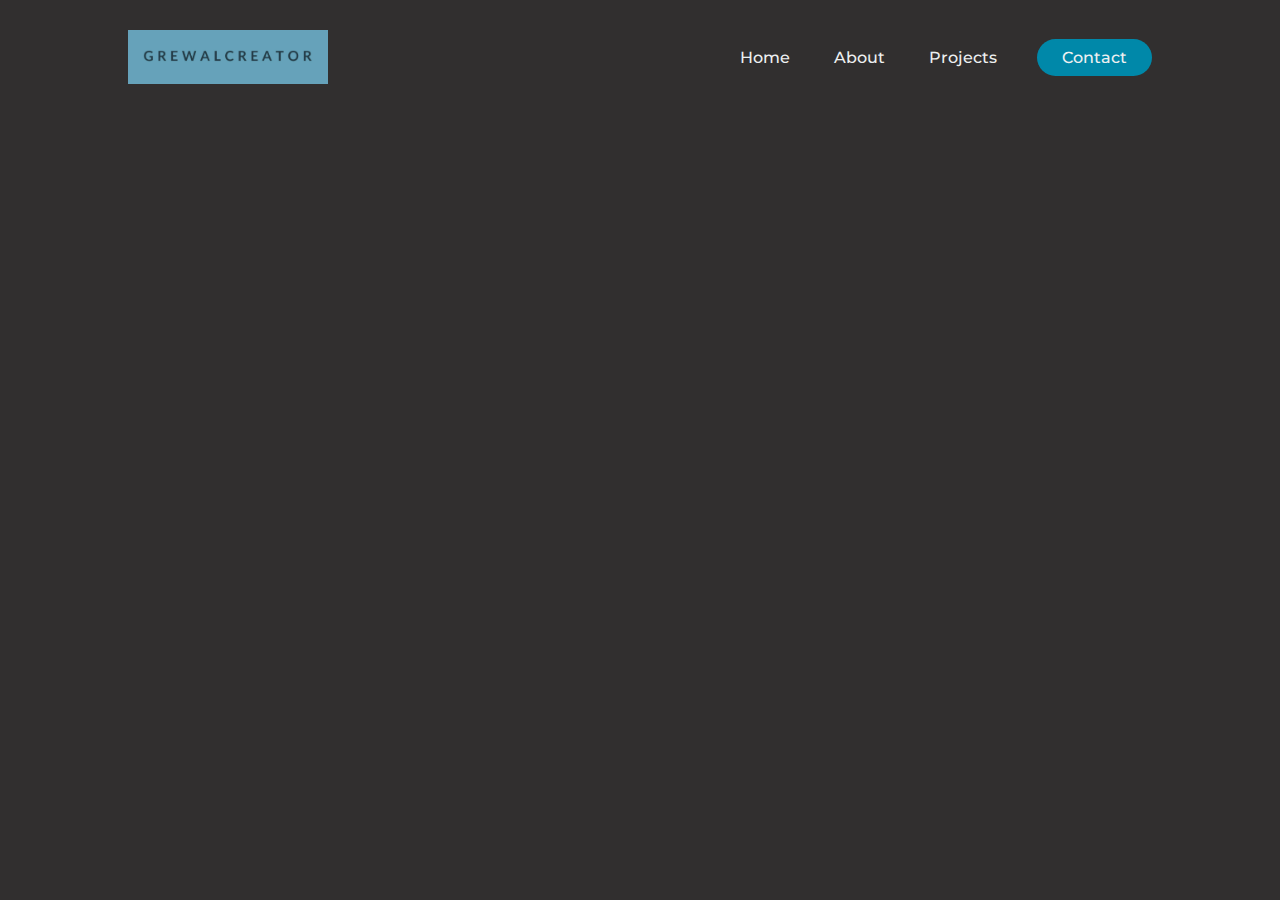
==== index.html @ 419777a7 ":zzz: first commit through VS code" ====
<!DOCTYPE html>
<html lang="en">
<head>
    <script src="https://code.jquery.com/jquery-1.10.2.js"></script>
    <link rel="stylesheet" href="styles.css">
    <meta charset="UTF-8">
    <meta http-equiv="X-UA-Compatible" content="IE=edge">
    <meta name="viewport" content="width=device-width, initial-scale=1.0">
    <title>GrewalCreator Portfolio</title>
</head>
<body>
    
    <!--Navigation bar-->
    <div id="nav-placeholder">
    
    </div>
    
    <script>
        $(function () {
            $("#nav-placeholder").load("navigation.html");
        });
    </script>
    <!--end of Navigation bar-->
        
    
</body>
</html>
---- styles.css ----
@import url('https://fonts.googleapis.com/css2?family=Montserrat:wght@500&display=swap');

*{
    box-sizing: border-box;
    margin: 0;
    padding: 0;
    background-color: rgb(49, 47, 47);
}

.logo {
    width: 200px;
    height: auto;
}

ul, a, button{
    font-family:"Montserrat", sans-serif;
    font-weight: 500;
    font-size: 16px;
    color: #edf0f1;
    text-decoration: none;
}

header{
    display: flex;
    justify-content: flex-end;
    align-items: center;
    padding: 30px 10%;
}

.logo{
    cursor: pointer;
    margin-right: auto;
}

.nav{
    list-style: none;
}

.nav li{
    display: inline-block;
    padding: 0px 20px;
}

.nav li a{
    transition: all 0.3s ease 0s
}

.nav li a:hover{
    color: #0088a9;
}

button{
    margin-left: 20px;
    padding: 9px 25px;
    background-color: rgba(0,136,169,1);
    border: none;
    border-radius: 50px;
    cursor: pointer;
    transition: all 0.3s ease 0s
}

button:hover{
    background-color: rgba(0, 136, 169, 0.8);
}
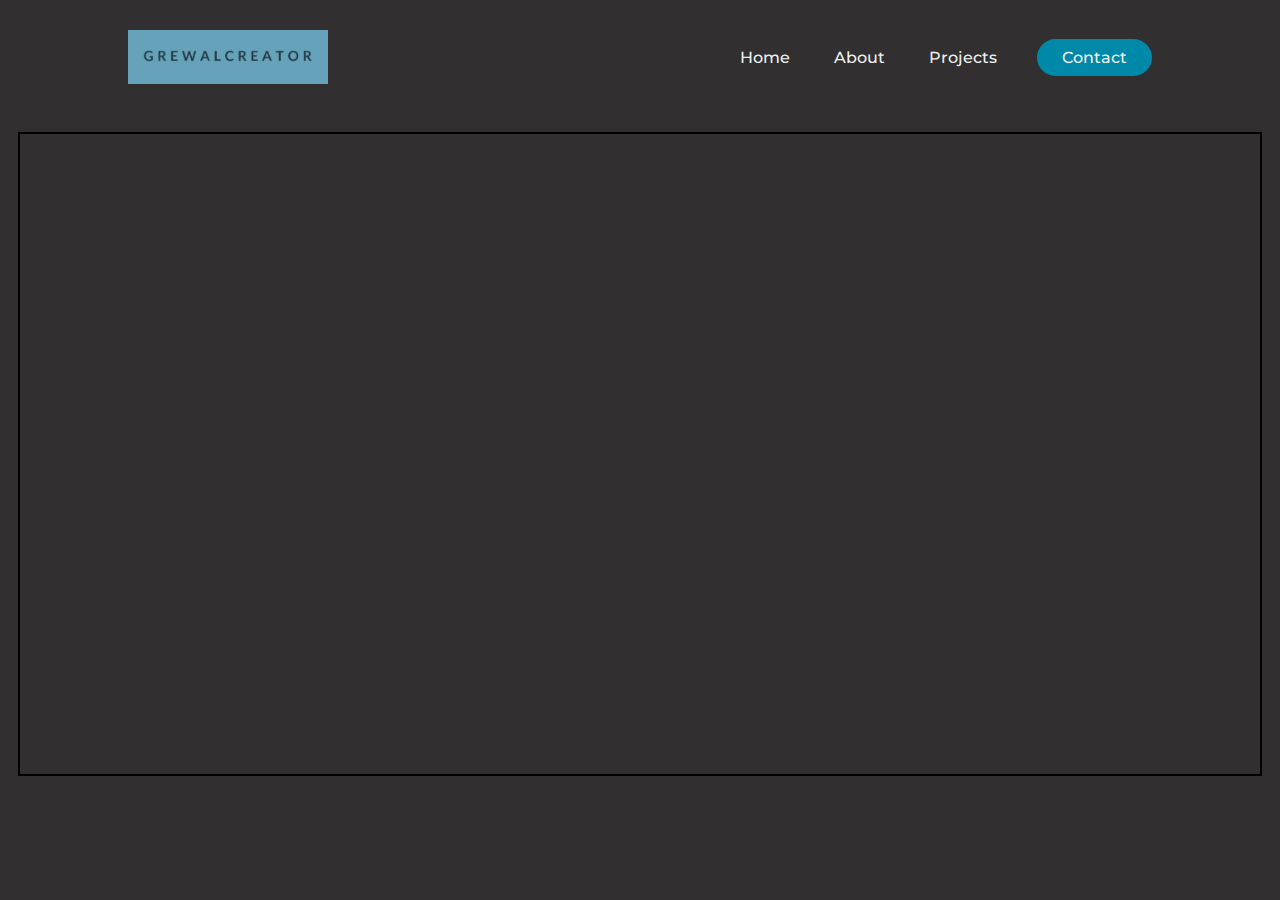
==== commit 97502c08: "Added Miniature Caleb Icon In Corner Of Home BG" ====
--- a/index.html
+++ b/index.html
@@ -2,14 +2,17 @@
 <html lang="en">
 <head>
     <script src="https://code.jquery.com/jquery-1.10.2.js"></script>
+    
+    <!--Link Style Sheet-->
     <link rel="stylesheet" href="styles.css">
     <meta charset="UTF-8">
     <meta http-equiv="X-UA-Compatible" content="IE=edge">
+
+    <!--Allow Website To Be Responsive-->
     <meta name="viewport" content="width=device-width, initial-scale=1.0">
     <title>GrewalCreator Portfolio</title>
 </head>
 <body>
-    
     <!--Navigation bar-->
     <div id="nav-placeholder">
     
@@ -21,7 +24,10 @@
         });
     </script>
     <!--end of Navigation bar-->
+    
+    <div class="bg-image">
         
+    </div>
     
 </body>
 </html>--- a/styles.css
+++ b/styles.css
@@ -13,7 +13,7 @@
 }
 
 ul, a, button{
-    font-family:"Montserrat", sans-serif;
+    font-family: "Montserrat", sans-serif;
     font-weight: 500;
     font-size: 16px;
     color: #edf0f1;
@@ -63,7 +63,17 @@
     background-color: rgba(0, 136, 169, 0.8);
 }
 
+.bg-image{
+    margin: 20px;
+    outline: 2px solid black;
+    padding: 20em;
+    background-image:
+    url('../images/Bottom Right Caleb.png'),
+    url('../images/Stary-bg.jpg')
+    ;
+    background-repeat: no-repeat, no-repeat;
+    background-position: right bottom, center center;
+    background-size: 10% 10%, cover;
 
 
-
-
+}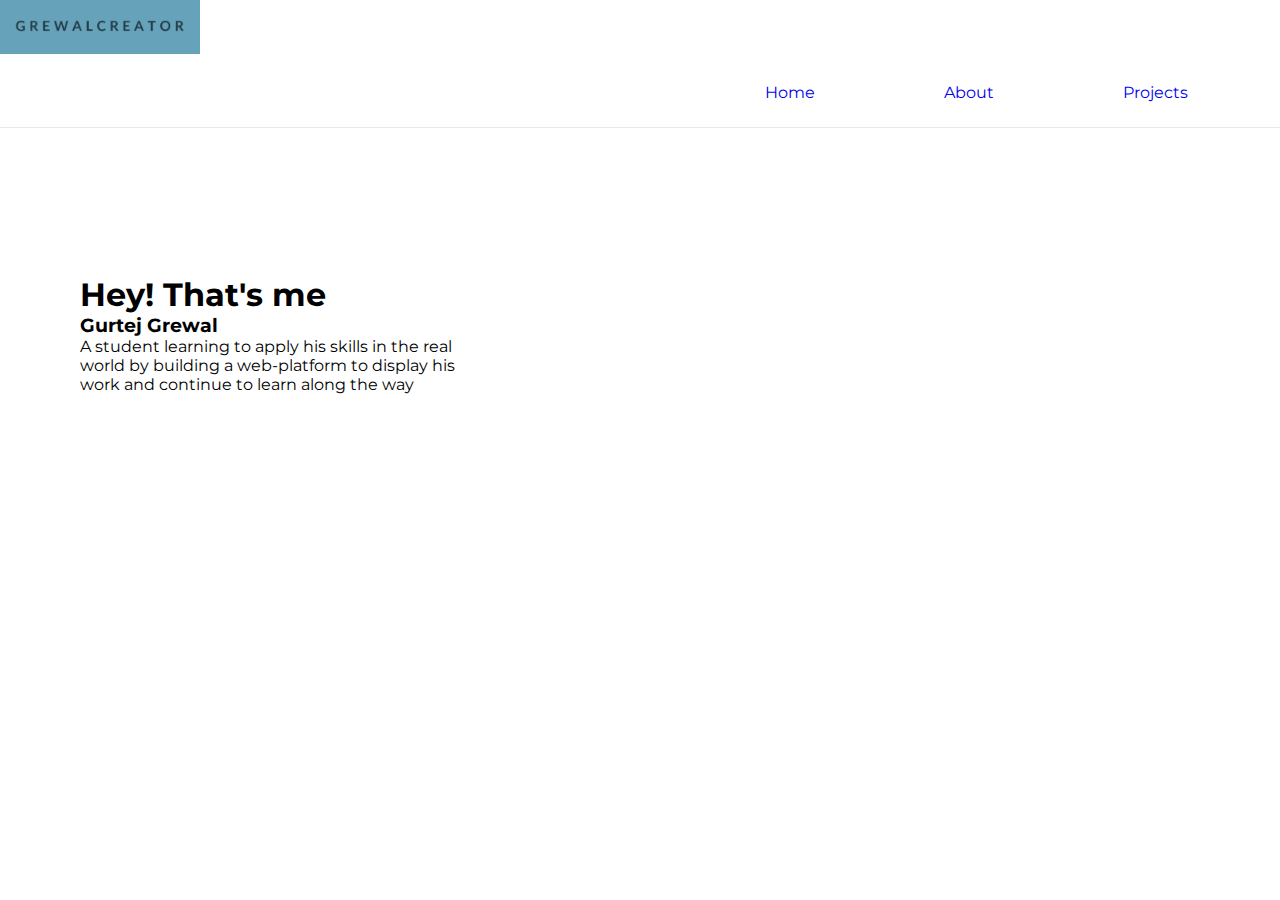
==== commit 075055ab: "CSS Redo. Increase Responsivness" ====
--- a/index.html
+++ b/index.html
@@ -1,33 +1,40 @@
 <!DOCTYPE html>
 <html lang="en">
-<head>
-    <script src="https://code.jquery.com/jquery-1.10.2.js"></script>
-    
-    <!--Link Style Sheet-->
-    <link rel="stylesheet" href="styles.css">
-    <meta charset="UTF-8">
-    <meta http-equiv="X-UA-Compatible" content="IE=edge">
 
-    <!--Allow Website To Be Responsive-->
-    <meta name="viewport" content="width=device-width, initial-scale=1.0">
-    <title>GrewalCreator Portfolio</title>
-</head>
-<body>
-    <!--Navigation bar-->
-    <div id="nav-placeholder">
-    
-    </div>
-    
-    <script>
-        $(function () {
-            $("#nav-placeholder").load("navigation.html");
-        });
-    </script>
-    <!--end of Navigation bar-->
-    
-    <div class="bg-image">
+    <head>
+        <script src="https://code.jquery.com/jquery-1.10.2.js"></script>
         
-    </div>
-    
-</body>
+        <!--Link Style Sheet-->
+        <link rel="stylesheet" href="styles.css">
+        <meta charset="UTF-8">
+        <meta http-equiv="X-UA-Compatible" content="IE=edge">
+
+        <!--Allow Website To Be Responsive-->
+        <meta name="viewport" content="width=device-width, initial-scale=1.0">
+        <title>GrewalCreator Portfolio</title>
+    </head>
+
+    <body>
+        <header>
+
+            <!--Navigation bar-->
+            <div id="nav-placeholder"></div>
+
+            <div class = "intro">
+                <h1>Hey! That's me</h1>
+                <h3>Gurtej Grewal</h3>
+                <p>A student learning to apply his skills in the real world by building a web-platform to display his work and continue to learn along the way</p>
+            </div>
+            
+            <script>
+                $(function () {
+                    $("#nav-placeholder").load("navigation.html");
+                });
+            </script>
+            <!--end of Navigation bar-->
+
+        </header>
+        
+    </body>
+
 </html>--- a/styles.css
+++ b/styles.css
@@ -1,79 +1,104 @@
 @import url('https://fonts.googleapis.com/css2?family=Montserrat:wght@500&display=swap');
 
+
+html{
+    scroll-behavior: smooth;
+}
+
+body{
+    font-family: "Montserrat", sans-serif;
+    background: rgb(255, 255, 255);
+    
+    max-width: 100%;
+    overflow-x: hidden;
+}
+
 *{
-    box-sizing: border-box;
     margin: 0;
     padding: 0;
-    background-color: rgb(49, 47, 47);
+    box-sizing: border-box;
 }
 
-.logo {
-    width: 200px;
-    height: auto;
+.nav{
+    border-bottom: 1px solid #EAEAEB;
+    text-align: right;
+    height: 70px;
+    line-height: 70px;
 }
 
-ul, a, button{
-    font-family: "Montserrat", sans-serif;
-    font-weight: 500;
-    font-size: 16px;
-    color: #edf0f1;
+a{
     text-decoration: none;
+    
+    padding: 20px 5%;
 }
 
-header{
-    display: flex;
-    justify-content: flex-end;
-    align-items: center;
-    padding: 30px 10%;
+label{
+    margin: 0 40px 0 0;
+    font-size: 26px;
+    line-height: 30px;
+    display: none;
+    width: 26px;
+    position: relative;
+    left: 10px;
 }
+
+#toggle{
+    display: none;
+}
+
+.menu{
+    
+    margin: 0 30px 0 0;
+}
+
 
 .logo{
     cursor: pointer;
     margin-right: auto;
+    width: 200px;
+    height: auto;
+    
 }
 
-.nav{
-    list-style: none;
+.ctd{
+    display:none;
 }
 
-.nav li{
-    display: inline-block;
-    padding: 0px 20px;
+.intro{
+    position: relative;
+    left: 80px;
+    margin: 10% 0;
 }
 
-.nav li a{
-    transition: all 0.3s ease 0s
+.intro p{
+    max-width: 25pc;
 }
 
-.nav li a:hover{
-    color: #0088a9;
-}
-
-button{
-    margin-left: 20px;
-    padding: 9px 25px;
-    background-color: rgba(0,136,169,1);
-    border: none;
-    border-radius: 50px;
-    cursor: pointer;
-    transition: all 0.3s ease 0s
-}
-
-button:hover{
-    background-color: rgba(0, 136, 169, 0.8);
-}
-
-.bg-image{
-    margin: 20px;
-    outline: 2px solid black;
-    padding: 20em;
-    background-image:
-    url('../images/Bottom Right Caleb.png'),
-    url('../images/Stary-bg.jpg')
-    ;
-    background-repeat: no-repeat, no-repeat;
-    background-position: right bottom, center center;
-    background-size: 10% 10%, cover;
 
 
-}+
+
+@media only screen and (max-width: 600px){
+    label{
+        display: block;
+        cursor: pointer;
+    }
+    .menu{
+        text-align: center;
+        width: 100%;
+        display: none;
+    }
+
+    .menu a{
+        display: block;
+        border-bottom: 1px solid #EAEAEB;
+
+    }
+
+    #toggle:checked + .menu{
+        display:block;
+        background-color: black;
+    }
+
+ 
+}
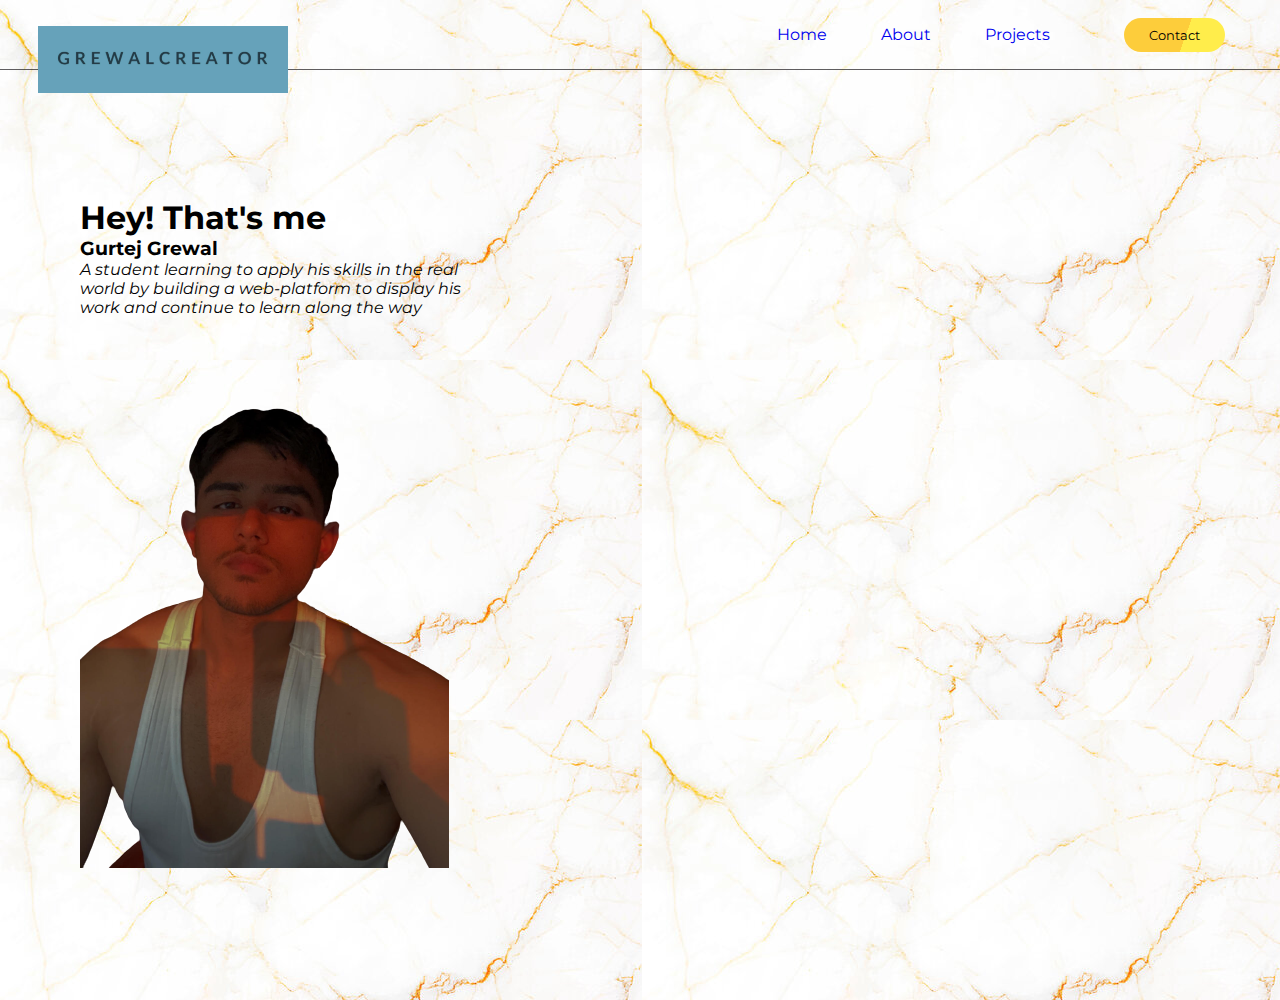
==== commit 8024aea2: "Self-Portrait added" ====
--- a/index.html
+++ b/index.html
@@ -3,6 +3,7 @@
 
     <head>
         <script src="https://code.jquery.com/jquery-1.10.2.js"></script>
+        
         
         <!--Link Style Sheet-->
         <link rel="stylesheet" href="styles.css">
@@ -11,7 +12,7 @@
 
         <!--Allow Website To Be Responsive-->
         <meta name="viewport" content="width=device-width, initial-scale=1.0">
-        <title>GrewalCreator Portfolio</title>
+        <title>Gurtej Grewal</title>
     </head>
 
     <body>
@@ -23,7 +24,10 @@
             <div class = "intro">
                 <h1>Hey! That's me</h1>
                 <h3>Gurtej Grewal</h3>
-                <p>A student learning to apply his skills in the real world by building a web-platform to display his work and continue to learn along the way</p>
+                <i><p>A student learning to apply his skills in the real world by building a web-platform to display his work and
+                continue to learn along the way</p></i>
+
+                <img id="self-portrait" src = "images/Self.png" alt = "Where'd I Go?">
             </div>
             
             <script>
--- a/styles.css
+++ b/styles.css
@@ -8,9 +8,8 @@
 body{
     font-family: "Montserrat", sans-serif;
     background: rgb(255, 255, 255);
-    
-    max-width: 100%;
     overflow-x: hidden;
+    background-image: url('./images/marble.jpg');
 }
 
 *{
@@ -20,16 +19,21 @@
 }
 
 .nav{
-    border-bottom: 1px solid #EAEAEB;
+    border-bottom: 1px solid rgba(17, 14, 17, 0.667);
     text-align: right;
     height: 70px;
     line-height: 70px;
 }
 
 a{
+    transition: ease 0.3s;
     text-decoration: none;
-    
-    padding: 20px 5%;
+    padding: 10px 2%;
+}
+
+a:hover{
+    color:black;
+    font-size: 120%;
 }
 
 label{
@@ -39,7 +43,10 @@
     display: none;
     width: 26px;
     position: relative;
-    left: 10px;
+    left: -10px;
+    top: 25%;
+    float: right;
+    transition: all .5s ease-in-out;
 }
 
 #toggle{
@@ -47,38 +54,56 @@
 }
 
 .menu{
-    
     margin: 0 30px 0 0;
 }
 
 
 .logo{
     cursor: pointer;
-    margin-right: auto;
-    width: 200px;
+    width: 250px;
     height: auto;
+    float: left;
+    margin-left: 3%;
+    margin-top: 2%;
     
 }
 
-.ctd{
-    display:none;
-}
 
-.intro{
+.intro {
     position: relative;
     left: 80px;
     margin: 10% 0;
+    transition: all 0.5s ease-in-out;
 }
 
 .intro p{
     max-width: 25pc;
 }
 
+#self-portrait{
+    margin-top: -125px;
+}
+
+button {
+    margin-left: 20px;
+    padding: 9px 25px;
+    background: linear-gradient(110deg, rgba(253, 205, 59, 1) 60%, rgba(255, 237, 75, 1) 60%);
+    border: none;
+    border-radius: 50px;
+    cursor: pointer;
+    transition: all 0.3s ease 0s;
+    font-family: "Montserrat", sans-serif;
+}
+
+button:hover {
+    background: linear-gradient(110deg, rgba(253, 205, 59, 0.7) 60%, rgba(255, 237, 75, 0.7) 60%);
+}
 
 
 
 
-@media only screen and (max-width: 600px){
+
+@media only screen and (max-width: 800px){
     label{
         display: block;
         cursor: pointer;
@@ -87,18 +112,34 @@
         text-align: center;
         width: 100%;
         display: none;
+
     }
 
     .menu a{
         display: block;
         border-bottom: 1px solid #EAEAEB;
 
+        display: block;
+        color: black;
+        padding: 16px;
+        text-decoration: none;
+        
+
     }
 
     #toggle:checked + .menu{
         display:block;
-        background-color: black;
+
+        margin: 0;
+        padding: 0;
+        width: 200px;
+        background-color: #f1f1f1;
+        position: fixed;
+        height: 100%;
+        overflow: auto;
+        z-index: 1;
+        
+
     }
 
- 
 }
